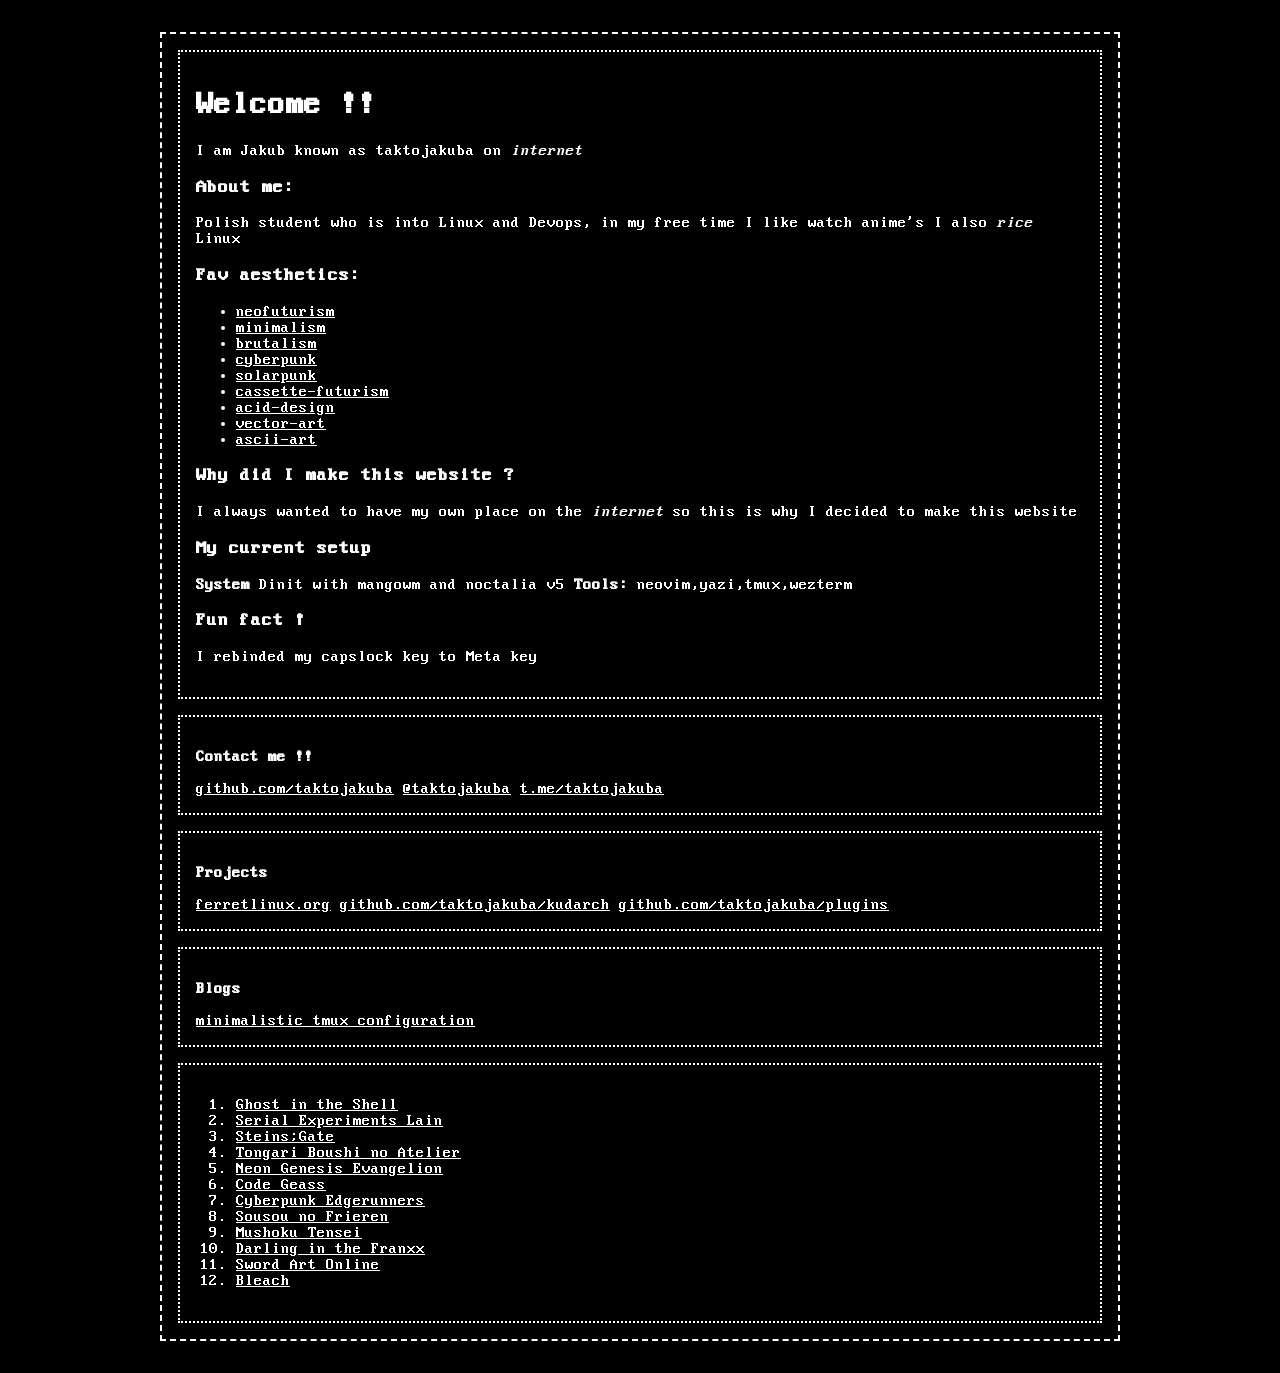
==== index.html @ 1aa22871 "add borders and fix coloring also add links to aesthetics wiki and put them into lsit" ====
<!doctype html>
<html lang="en">
  <head>
      <!-- Font: IBM VGA 8x16 by VileR — https://int10h.org/oldschool-pc-fonts/ — CC BY-SA 4.0 -->
    <meta charset="UTF-8" />
    <meta name="viewport" content="width=device-width, initial-scale=1.0" />
    <title>jsbkgg.space</title>
    <link rel="stylesheet" href="index.css" />
    <link rel="icon" type="image/x-icon" href="assets/icon.svg" />
  </head>
  <body>
    <div class="main-box">
    <div class="sec-box" id="abtme">
      <span><h1>Welcome !!</h1><p>I am Jakub known as taktojakuba on <i>internet</i></p></span>
      <span><h3>About me:</h2><p>Polish student who is into Linux and Devops, in my free time I like watch anime's I also <i>rice</i> Linux</p></span>
      <span><h3>Fav aesthetics:</h2><ul>
        <li><a href="https://aesthetics.fandom.com/wiki/Neo-Futurism" target="_blank">neofuturism</a></li>
        <li><a href="https://aesthetics.fandom.com/wiki/Minimalism" target="_blank">minimalism</a></li>
        <li><a href="https://aesthetics.fandom.com/wiki/Brutalism" target="_blank">brutalism</a></li>
        <li><a href="https://aesthetics.fandom.com/wiki/Cyberpunk" target="_blank">cyberpunk</a></li>
        <li><a href="https://aesthetics.fandom.com/wiki/Solarpunk" target="_blank">solarpunk</a></li>
        <li><a href="https://aesthetics.fandom.com/wiki/Cassette_Futurism" target="_blank">cassette-futurism</a></li>
        <li><a href="https://aesthetics.fandom.com/wiki/Acid_Design" target="_blank">acid-design</a></li>
        <li><a href="https://aesthetics.fandom.com/wiki/Vector_Art" target="_blank">vector-art</a></li>
        <li><a href="https://aesthetics.fandom.com/wiki/ASCII_Art" target="_blank">ascii-art</a></li>
      </ul></span>
      <span><h3>Why did I make this website ?</h1><p>I always wanted to have my own place on the <i>internet</i> so this is why I decided to make this website</p></span>
      <span><h3>My current setup</h3><p><B>System</B> Dinit with mangowm and noctalia v5 <B>Tools:</B> neovim,yazi,tmux,wezterm</p></span>
      <span><h3>Fun fact !</h3><p>I rebinded my capslock key to Meta key </p></span>
    </div>
    <div class="sec-box" id="contacts">
      <span><b><p>Contact me !!</p></b></span>
    <a href="https://github.com/taktojakuba" target="_blank">github.com/taktojakuba</a>
    <a href="https://discordapp.com/users/768727776323829790" target="_blank">@taktojakuba</a>
    <a href="https://t.me/taktojakuba" target="_blank">t.me/taktojakuba</a>
    </div>
    <div class="sec-box" id="projects">
    <span><b><p>Projects</p></b></span>
    <a href="https://ferretlinux.org" target="_blank">ferretlinux.org</a>
    <a href="https://github.com/taktojakuba/kudarch" target="_blank">github.com/taktojakuba/kudarch</a>
    <a href="https://github.com/taktojakuba/plugins" target="_blank">github.com/taktojakuba/plugins</a>
    </div>
    <div class="sec-box" id="blogs">
    <span><b><p>Blogs</p></b></span>
    <a href="./articles/tmux.html">minimalistic tmux configuration</a>
    </div>
    <div class="sec-box" id="anime-list">
    <ol>
      <li><a href="https://anilist.co/anime/339/serial-experiments-lain/" target="_blank">Ghost in the Shell</a></li>
      <li><a href="https://anilist.co/anime/339/serial-experiments-lain/" target="_blank">Serial Experiments Lain</a></li>
      <li><a href="https://anilist.co/anime/9253/SteinsGate/" target="_blank">Steins;Gate</a></li>
      <li><a href="https://anilist.co/anime/147105/Tongari-Boushi-no-Atelier" target="_blank">Tongari Boushi no Atelier</a></li>
      <li><a href="https://anilist.co/anime/30/Shin-Seiki-Evangelion/" target="_blank">Neon Genesis Evangelion</a></li>
      <li><a href="https://anilist.co/anime/1575/Code-Geass-Hangyaku-no-Lelouch/" target="_blank">Code Geass</a></li>
      <li><a href="https://anilist.co/anime/120377/Cyberpunk-Edgerunners/" target="_blank">Cyberpunk Edgerunners</a></li>
      <li><a href="https://anilist.co/anime/154587/Sousou-no-Frieren/" target="_blank">Sousou no Frieren</a></li>
      <li><a href="https://anilist.co/anime/108465/Mushoku-Tensei-Isekai-Ittara-Honki-Dasu/" target="_blank">Mushoku Tensei</a></li>
      <li><a href="https://anilist.co/anime/99423/Darling-in-the-Franxx/" target="_blank">Darling in the Franxx</a></li>
      <li><a href="https://anilist.co/anime/11757/Sword-Art-Online/" target="_blank">Sword Art Online</a></li>
      <li><a href="https://anilist.co/anime/269/BLEACH/" target="_blank">Bleach</a></li>
    </ol>
    </div>
    </div>
  </body>
</html>
---- index.css ----
/* Font: IBM VGA 8x16 by VileR — https://int10h.org/oldschool-pc-fonts/ — CC BY-SA 4.0 */
@font-face {
  font-family: "IBM VGA";
  src: url("./font/IBM_VGA_9x16.woff") format("woff");
  font-weight: normal;
  font-style: normal;
}

:root {
  font-family:
    "IBM VGA", "MS Sans Serif", "Microsoft Sans Serif", Arial, sans-serif;
  font-family: "IBM VGA", "Lucida Console", "Courier New", monospace;
}

* {
  box-sizing: border-box;
}

body {
  margin: 0;
  padding: 2rem;
  background: black;
  color: white;
}

.main-box {
  border: 2px dashed white;
  padding: 1rem;
  max-width: 60rem;
  margin: 0 auto;
  display: flex;
  flex-direction: column;
  gap: 1rem;
}

.sec-box {
  border: 2px dotted white;
  padding: 1rem;
}

a {
  color: white;
}

a:visited {
  color: #aaa;
}
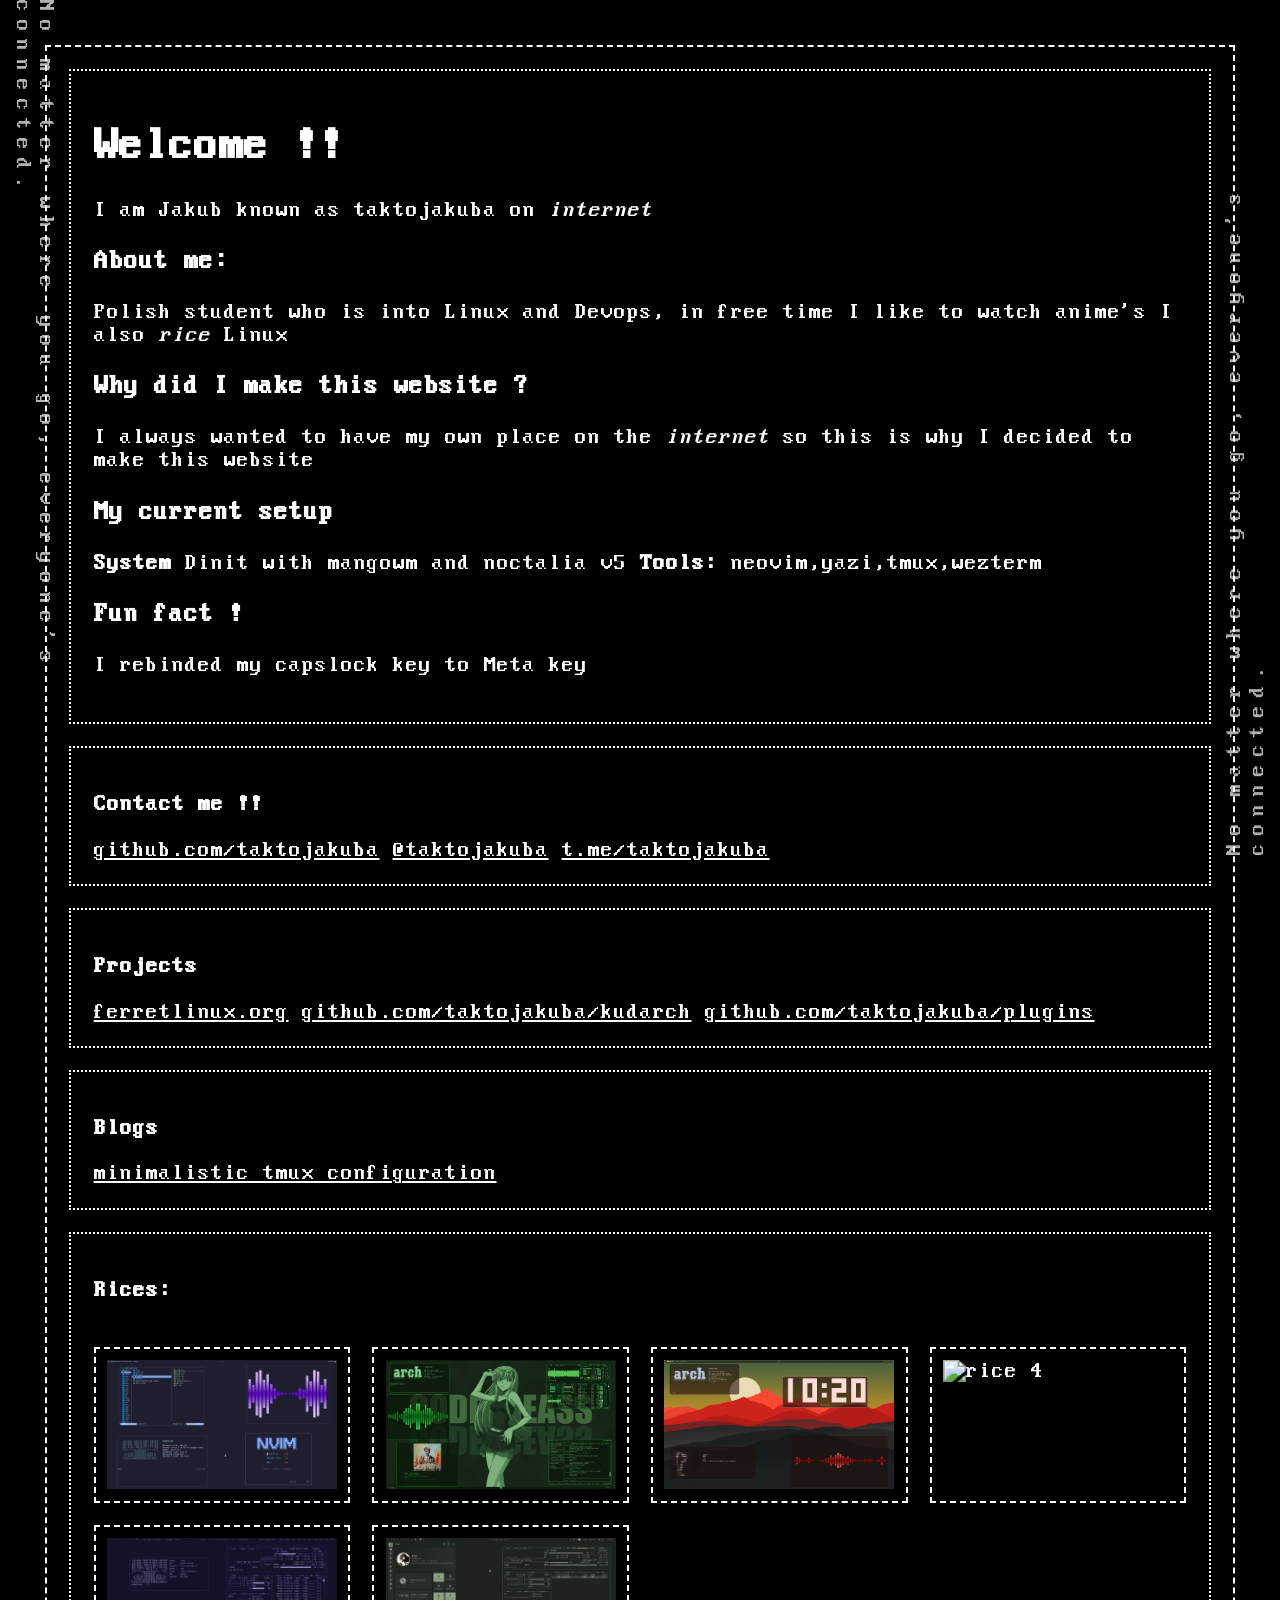
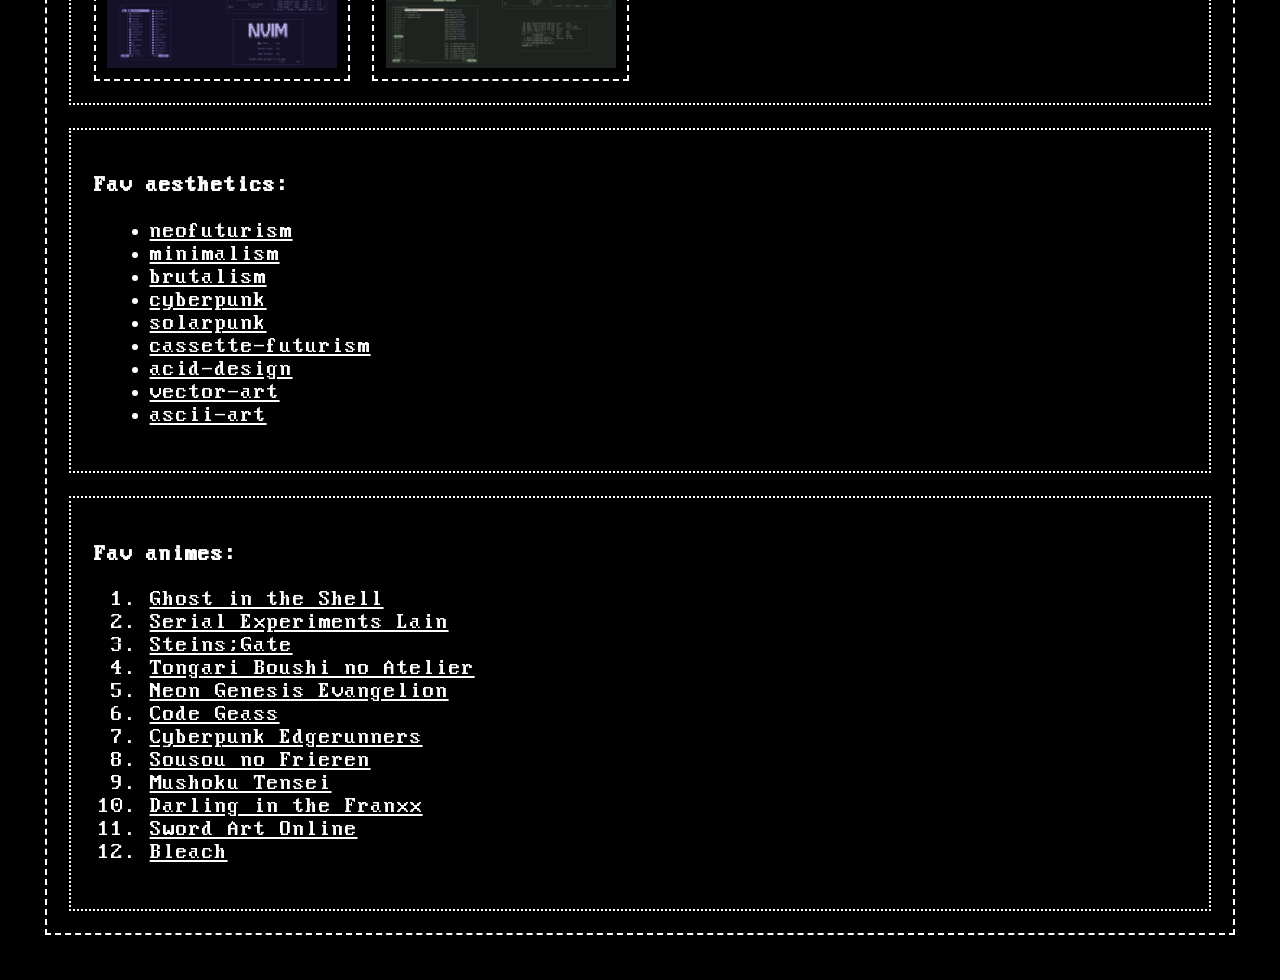
==== commit 47cf33b9: "add sidebars update script and fix img-frames" ====
--- a/index.html
+++ b/index.html
@@ -9,21 +9,12 @@
     <link rel="icon" type="image/x-icon" href="assets/icon.svg" />
   </head>
   <body>
+    <div class="side-text side-left"><span id="quote-left">No matter where you go, everyone's connected.</span></div>
+    <div class="side-text side-right"><span id="quote-right">No matter where you go, everyone's connected.</span></div>
     <div class="main-box">
     <div class="sec-box" id="abtme">
       <span><h1>Welcome !!</h1><p>I am Jakub known as taktojakuba on <i>internet</i></p></span>
-      <span><h3>About me:</h2><p>Polish student who is into Linux and Devops, in my free time I like watch anime's I also <i>rice</i> Linux</p></span>
-      <span><h3>Fav aesthetics:</h2><ul>
-        <li><a href="https://aesthetics.fandom.com/wiki/Neo-Futurism" target="_blank">neofuturism</a></li>
-        <li><a href="https://aesthetics.fandom.com/wiki/Minimalism" target="_blank">minimalism</a></li>
-        <li><a href="https://aesthetics.fandom.com/wiki/Brutalism" target="_blank">brutalism</a></li>
-        <li><a href="https://aesthetics.fandom.com/wiki/Cyberpunk" target="_blank">cyberpunk</a></li>
-        <li><a href="https://aesthetics.fandom.com/wiki/Solarpunk" target="_blank">solarpunk</a></li>
-        <li><a href="https://aesthetics.fandom.com/wiki/Cassette_Futurism" target="_blank">cassette-futurism</a></li>
-        <li><a href="https://aesthetics.fandom.com/wiki/Acid_Design" target="_blank">acid-design</a></li>
-        <li><a href="https://aesthetics.fandom.com/wiki/Vector_Art" target="_blank">vector-art</a></li>
-        <li><a href="https://aesthetics.fandom.com/wiki/ASCII_Art" target="_blank">ascii-art</a></li>
-      </ul></span>
+      <span><h3>About me:</h2><p>Polish student who is into Linux and Devops, in free time I like to watch anime's I also <i>rice</i> Linux</p></span>
       <span><h3>Why did I make this website ?</h1><p>I always wanted to have my own place on the <i>internet</i> so this is why I decided to make this website</p></span>
       <span><h3>My current setup</h3><p><B>System</B> Dinit with mangowm and noctalia v5 <B>Tools:</B> neovim,yazi,tmux,wezterm</p></span>
       <span><h3>Fun fact !</h3><p>I rebinded my capslock key to Meta key </p></span>
@@ -44,7 +35,31 @@
     <span><b><p>Blogs</p></b></span>
     <a href="./articles/tmux.html">minimalistic tmux configuration</a>
     </div>
+    <div class="sec-box" id="gallery">
+      <span><b><p>Rices:</p></b></span>
+      <div class="img-frame"><img src="./assets/rice1.png" alt="rice 1"></div>
+      <div class="img-frame"><img src="./assets/rice2.png" alt="rice 2"></div>
+      <div class="img-frame"><img src="./assets/rice3.png" alt="rice 3"></div>
+      <div class="img-frame"><img src="./assets/rice4.png" alt="rice 4"></div>
+      <div class="img-frame"><img src="./assets/rice5.png" alt="rice 5"></div>
+      <div class="img-frame"><img src="./assets/rice6.png" alt="rice 6"></div>
+    </div>
+    <div class="sec-box" id="aesthetics-list">
+        <span><b><p>Fav aesthetics:</p></b></span>
+      <ul>
+        <li><a href="https://aesthetics.fandom.com/wiki/Neo-Futurism" target="_blank">neofuturism</a></li>
+        <li><a href="https://aesthetics.fandom.com/wiki/Minimalism" target="_blank">minimalism</a></li>
+        <li><a href="https://aesthetics.fandom.com/wiki/Brutalism" target="_blank">brutalism</a></li>
+        <li><a href="https://aesthetics.fandom.com/wiki/Cyberpunk" target="_blank">cyberpunk</a></li>
+        <li><a href="https://aesthetics.fandom.com/wiki/Solarpunk" target="_blank">solarpunk</a></li>
+        <li><a href="https://aesthetics.fandom.com/wiki/Cassette_Futurism" target="_blank">cassette-futurism</a></li>
+        <li><a href="https://aesthetics.fandom.com/wiki/Acid_Design" target="_blank">acid-design</a></li>
+        <li><a href="https://aesthetics.fandom.com/wiki/Vector_Art" target="_blank">vector-art</a></li>
+        <li><a href="https://aesthetics.fandom.com/wiki/ASCII_Art" target="_blank">ascii-art</a></li>
+      </ul></span>
+    </div>
     <div class="sec-box" id="anime-list">
+      <span><b><p>Fav animes:</p></b></span>
     <ol>
       <li><a href="https://anilist.co/anime/339/serial-experiments-lain/" target="_blank">Ghost in the Shell</a></li>
       <li><a href="https://anilist.co/anime/339/serial-experiments-lain/" target="_blank">Serial Experiments Lain</a></li>
@@ -61,5 +76,6 @@
     </ol>
     </div>
     </div>
+    <script src="script.js"></script>
   </body>
 </html>
--- a/index.css
+++ b/index.css
@@ -10,6 +10,7 @@
   font-family:
     "IBM VGA", "MS Sans Serif", "Microsoft Sans Serif", Arial, sans-serif;
   font-family: "IBM VGA", "Lucida Console", "Courier New", monospace;
+  zoom: 140%;
 }
 
 * {
@@ -45,3 +46,48 @@
 a:visited {
   color: #aaa;
 }
+
+.side-text {
+  position: fixed;
+  bottom: 2rem;
+  writing-mode: vertical-rl;
+  letter-spacing: 0.3em;
+  color: white;
+  opacity: 0.7;
+  user-select: none;
+}
+
+.side-left {
+  left: 0.5rem;
+}
+
+.side-right {
+  right: 0.5rem;
+  transform: rotate(180deg);
+}
+
+#gallery {
+  display: grid;
+  grid-template-columns: repeat(4, 1fr);
+  gap: 1rem;
+}
+
+#gallery > span:first-child {
+  grid-column: 1 / -1;
+}
+
+.img-frame {
+  border: 2px dashed white;
+  padding: 0.5rem;
+}
+
+.img-frame img {
+  display: block;
+  max-width: 100%;
+  height: auto;
+  transition: transform 0.5s ease;
+}
+
+.img-frame img:hover {
+  transform: scale(3);
+}
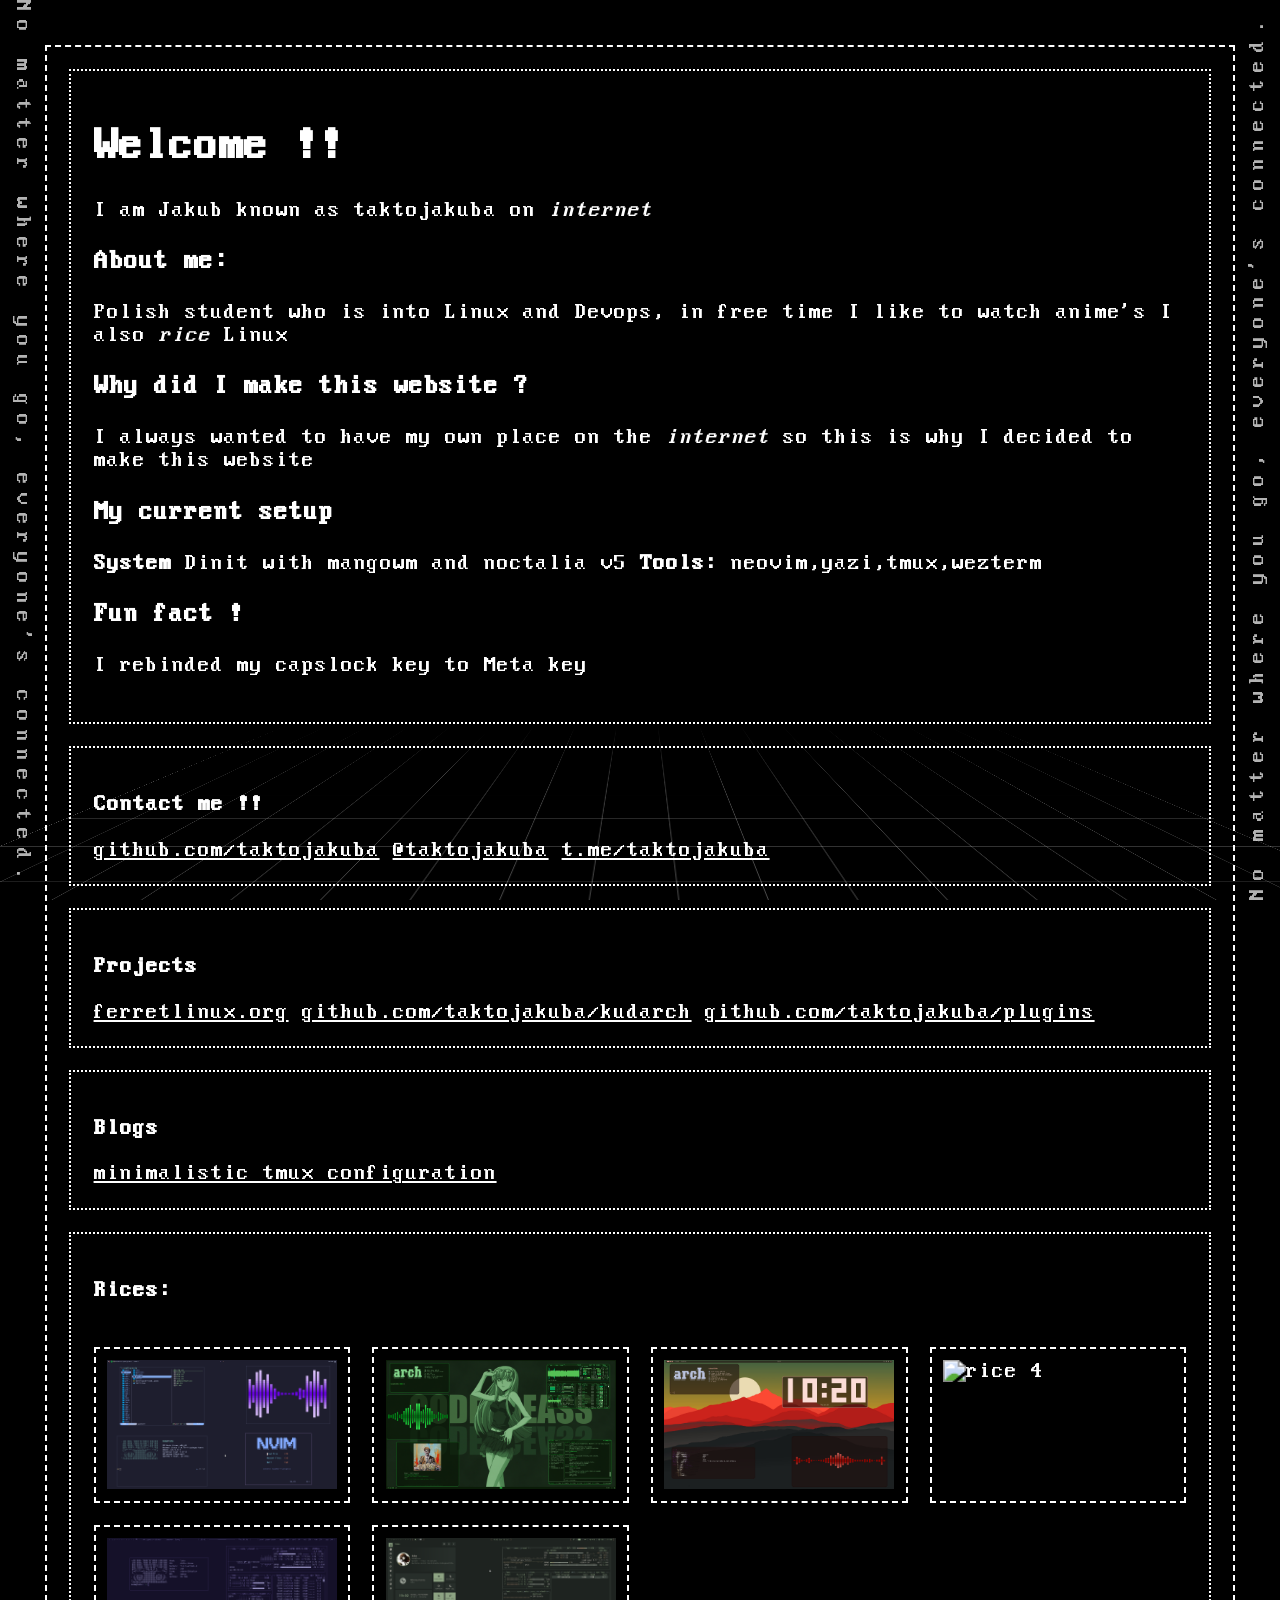
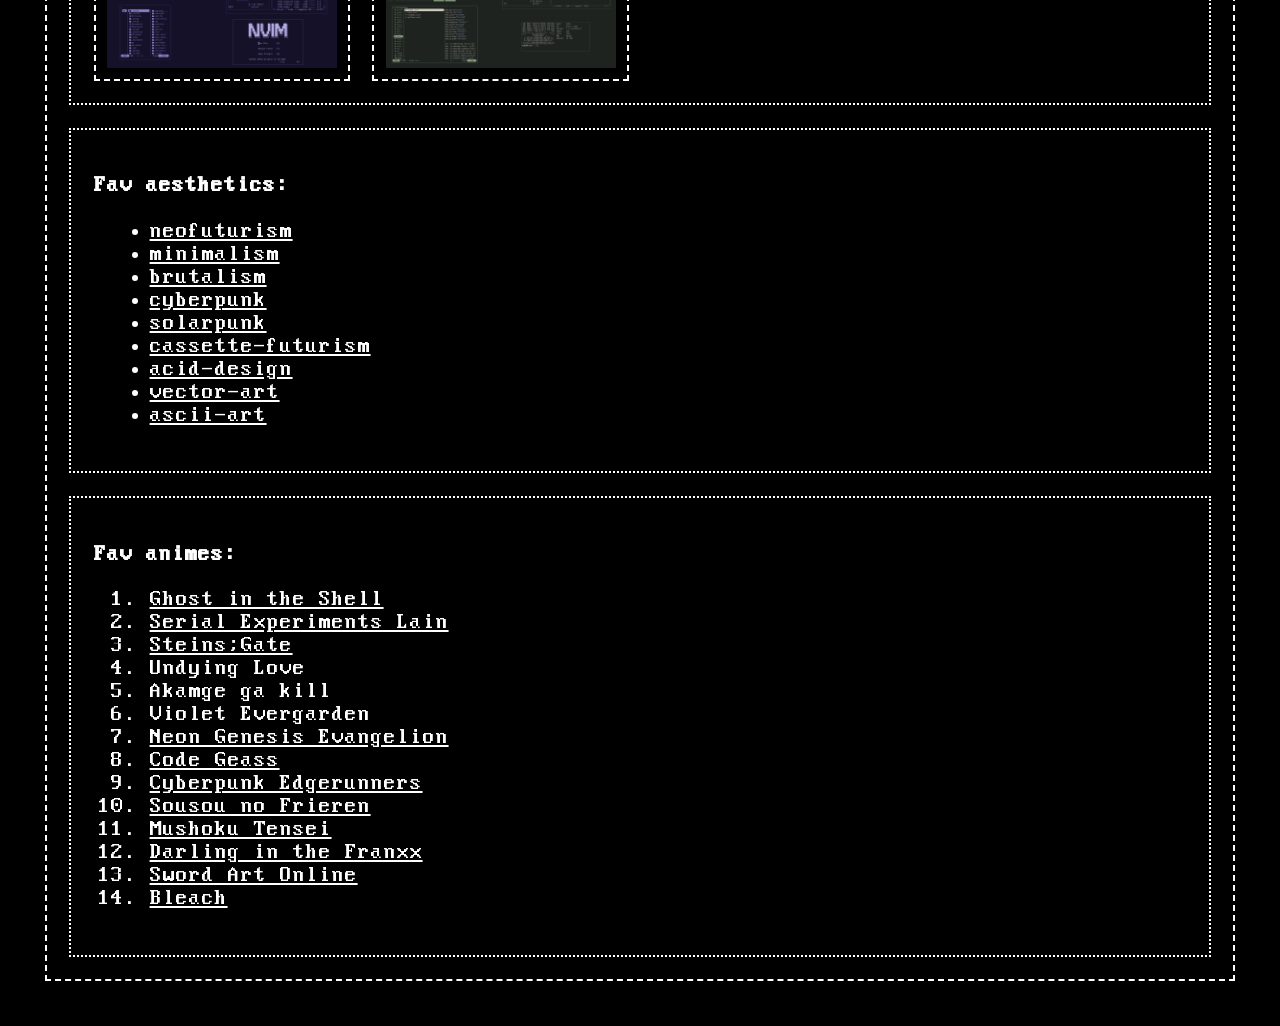
==== commit d56b3d13: "add animes" ====
--- a/index.html
+++ b/index.html
@@ -64,7 +64,9 @@
       <li><a href="https://anilist.co/anime/339/serial-experiments-lain/" target="_blank">Ghost in the Shell</a></li>
       <li><a href="https://anilist.co/anime/339/serial-experiments-lain/" target="_blank">Serial Experiments Lain</a></li>
       <li><a href="https://anilist.co/anime/9253/SteinsGate/" target="_blank">Steins;Gate</a></li>
-      <li><a href="https://anilist.co/anime/147105/Tongari-Boushi-no-Atelier" target="_blank">Tongari Boushi no Atelier</a></li>
+      <li><a>Undying Love</a></li>
+      <li><a>Akamge ga kill</a></li>
+      <li><a>Violet Evergarden</a></li>
       <li><a href="https://anilist.co/anime/30/Shin-Seiki-Evangelion/" target="_blank">Neon Genesis Evangelion</a></li>
       <li><a href="https://anilist.co/anime/1575/Code-Geass-Hangyaku-no-Lelouch/" target="_blank">Code Geass</a></li>
       <li><a href="https://anilist.co/anime/120377/Cyberpunk-Edgerunners/" target="_blank">Cyberpunk Edgerunners</a></li>
--- a/index.css
+++ b/index.css
@@ -24,6 +24,25 @@
   color: white;
 }
 
+body::before {
+  content: "";
+  position: fixed;
+  left: -10%;
+  right: -10%;
+  bottom: 0;
+  height: 60vh;
+  background-image:
+    linear-gradient(rgba(255, 255, 255, 0.3) 1px, transparent 1px),
+    linear-gradient(90deg, rgba(255, 255, 255, 0.3) 1px, transparent 1px);
+  background-size: 64px 64px;
+  transform: perspective(400px) rotateX(60deg);
+  transform-origin: bottom center;
+  -webkit-mask-image: linear-gradient(to top, black 45%, transparent);
+  mask-image: linear-gradient(to top, black 45%, transparent);
+  pointer-events: none;
+  z-index: -1;
+}
+
 .main-box {
   border: 2px dashed white;
   padding: 1rem;
@@ -47,9 +66,29 @@
   color: #aaa;
 }
 
+code {
+  border: 1px dotted white;
+  padding: 0 0.25rem;
+}
+
+kbd {
+  border: 1px dotted white;
+  padding: 0 0.25rem;
+}
+
+pre {
+  border: 2px dashed white;
+  padding: 0.75rem;
+  overflow-x: auto;
+  white-space: pre;
+}
+
 .side-text {
   position: fixed;
-  bottom: 2rem;
+  top: 0;
+  bottom: 0;
+  display: flex;
+  align-items: center;
   writing-mode: vertical-rl;
   letter-spacing: 0.3em;
   color: white;
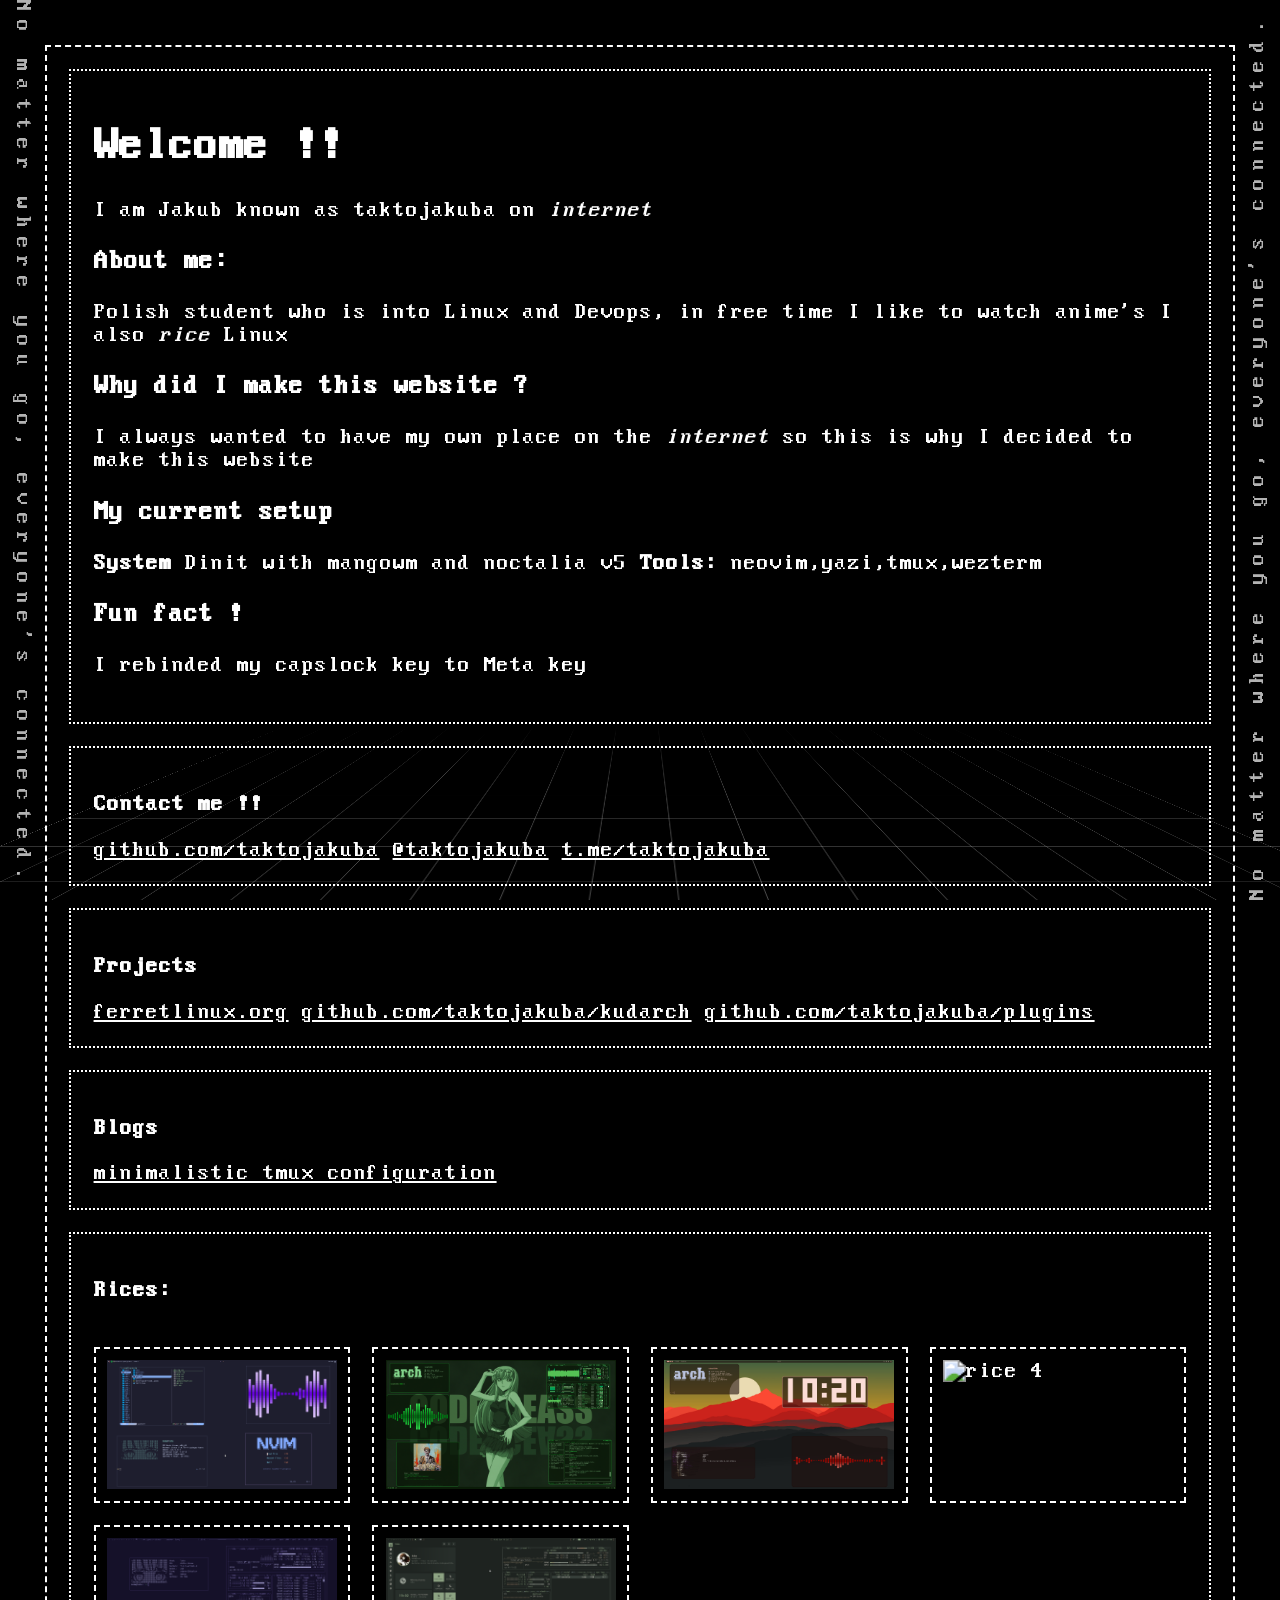
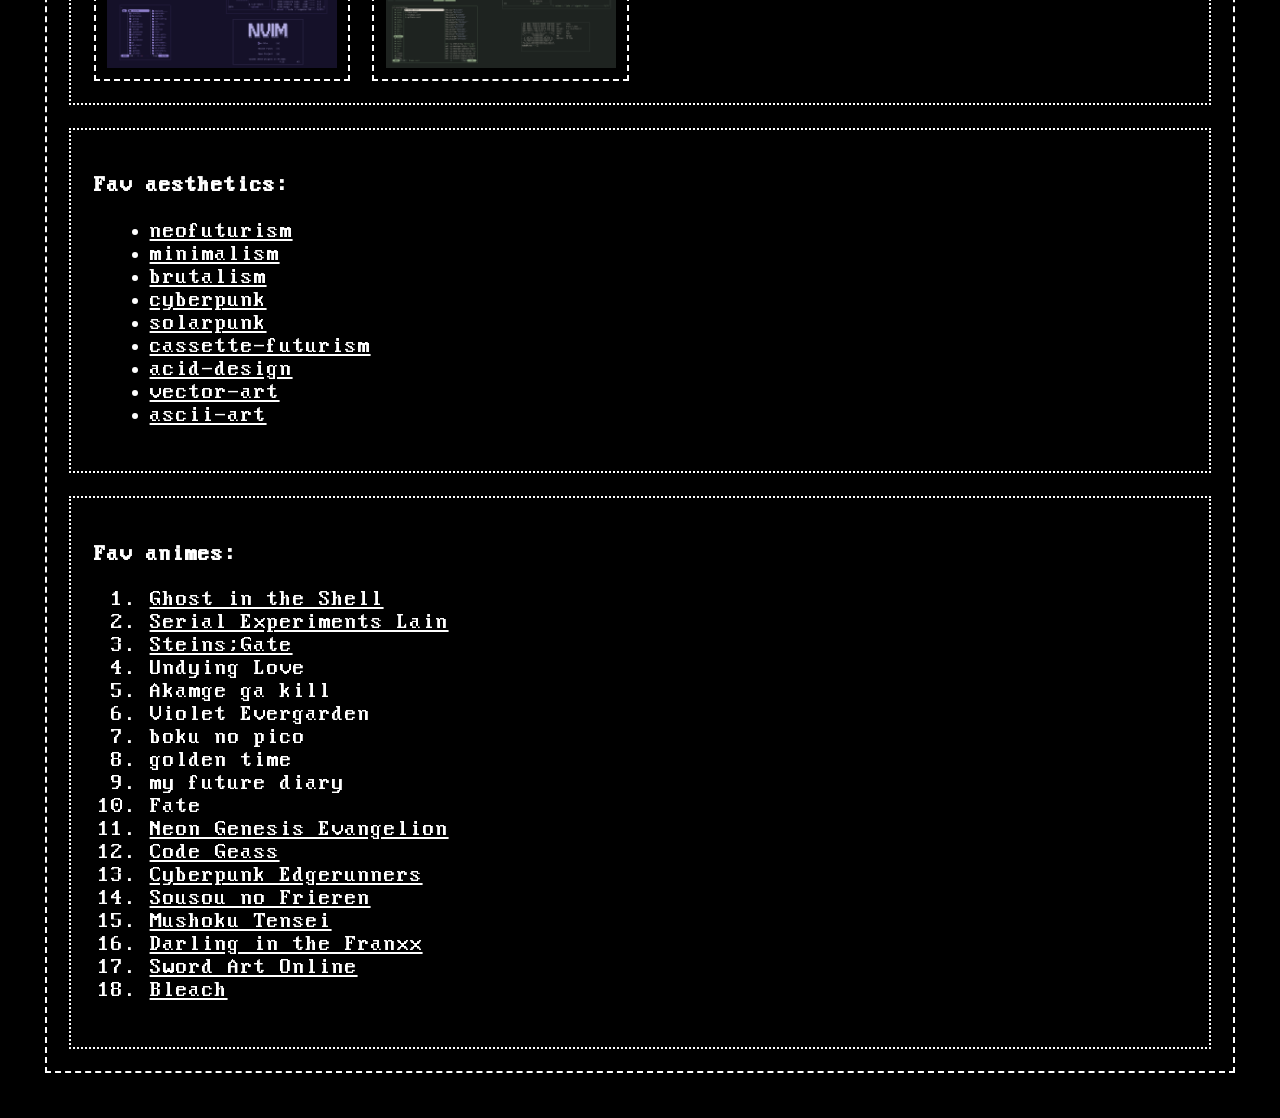
==== commit a1b92b47: "update list" ====
--- a/index.html
+++ b/index.html
@@ -67,6 +67,10 @@
       <li><a>Undying Love</a></li>
       <li><a>Akamge ga kill</a></li>
       <li><a>Violet Evergarden</a></li>
+      <li><a>boku no pico</a></li>
+      <li><a>golden time</a></li>
+      <li><a>my future diary</a></li>
+      <li><a>Fate</a></li>
       <li><a href="https://anilist.co/anime/30/Shin-Seiki-Evangelion/" target="_blank">Neon Genesis Evangelion</a></li>
       <li><a href="https://anilist.co/anime/1575/Code-Geass-Hangyaku-no-Lelouch/" target="_blank">Code Geass</a></li>
       <li><a href="https://anilist.co/anime/120377/Cyberpunk-Edgerunners/" target="_blank">Cyberpunk Edgerunners</a></li>
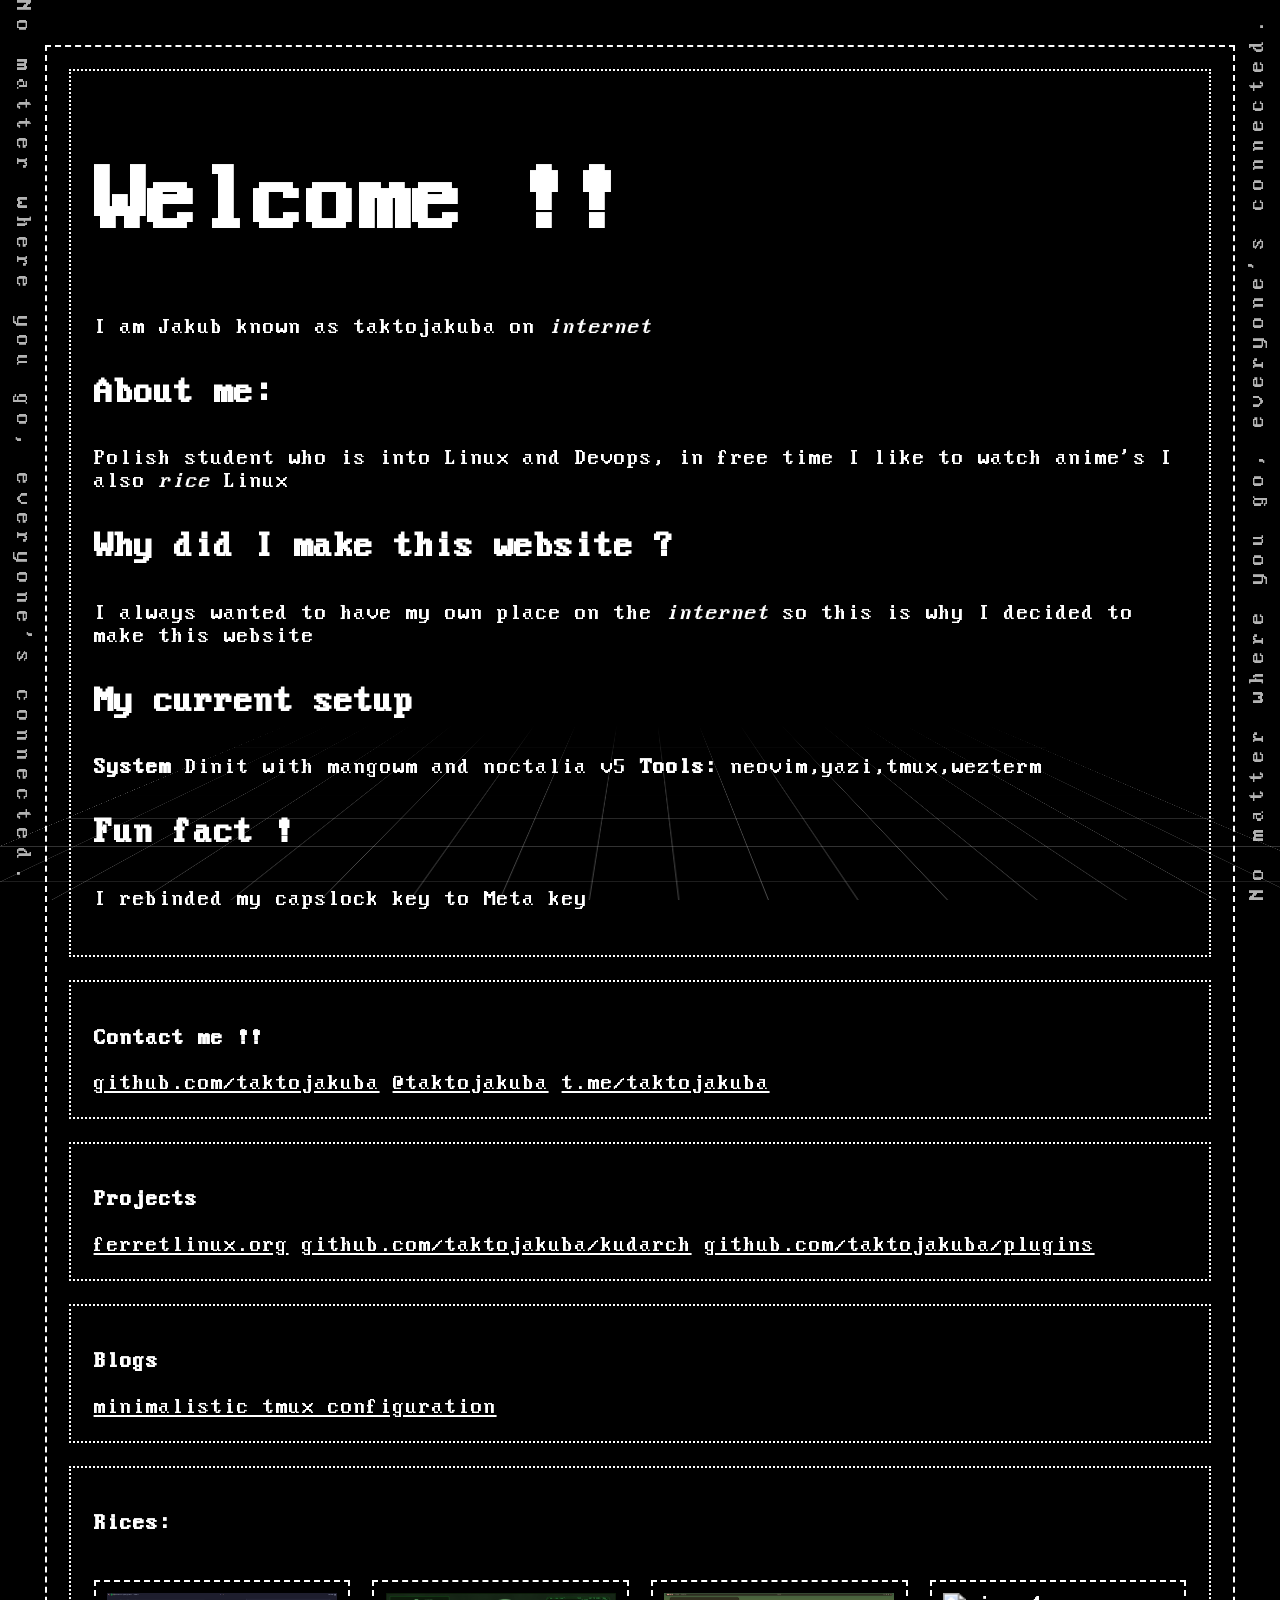
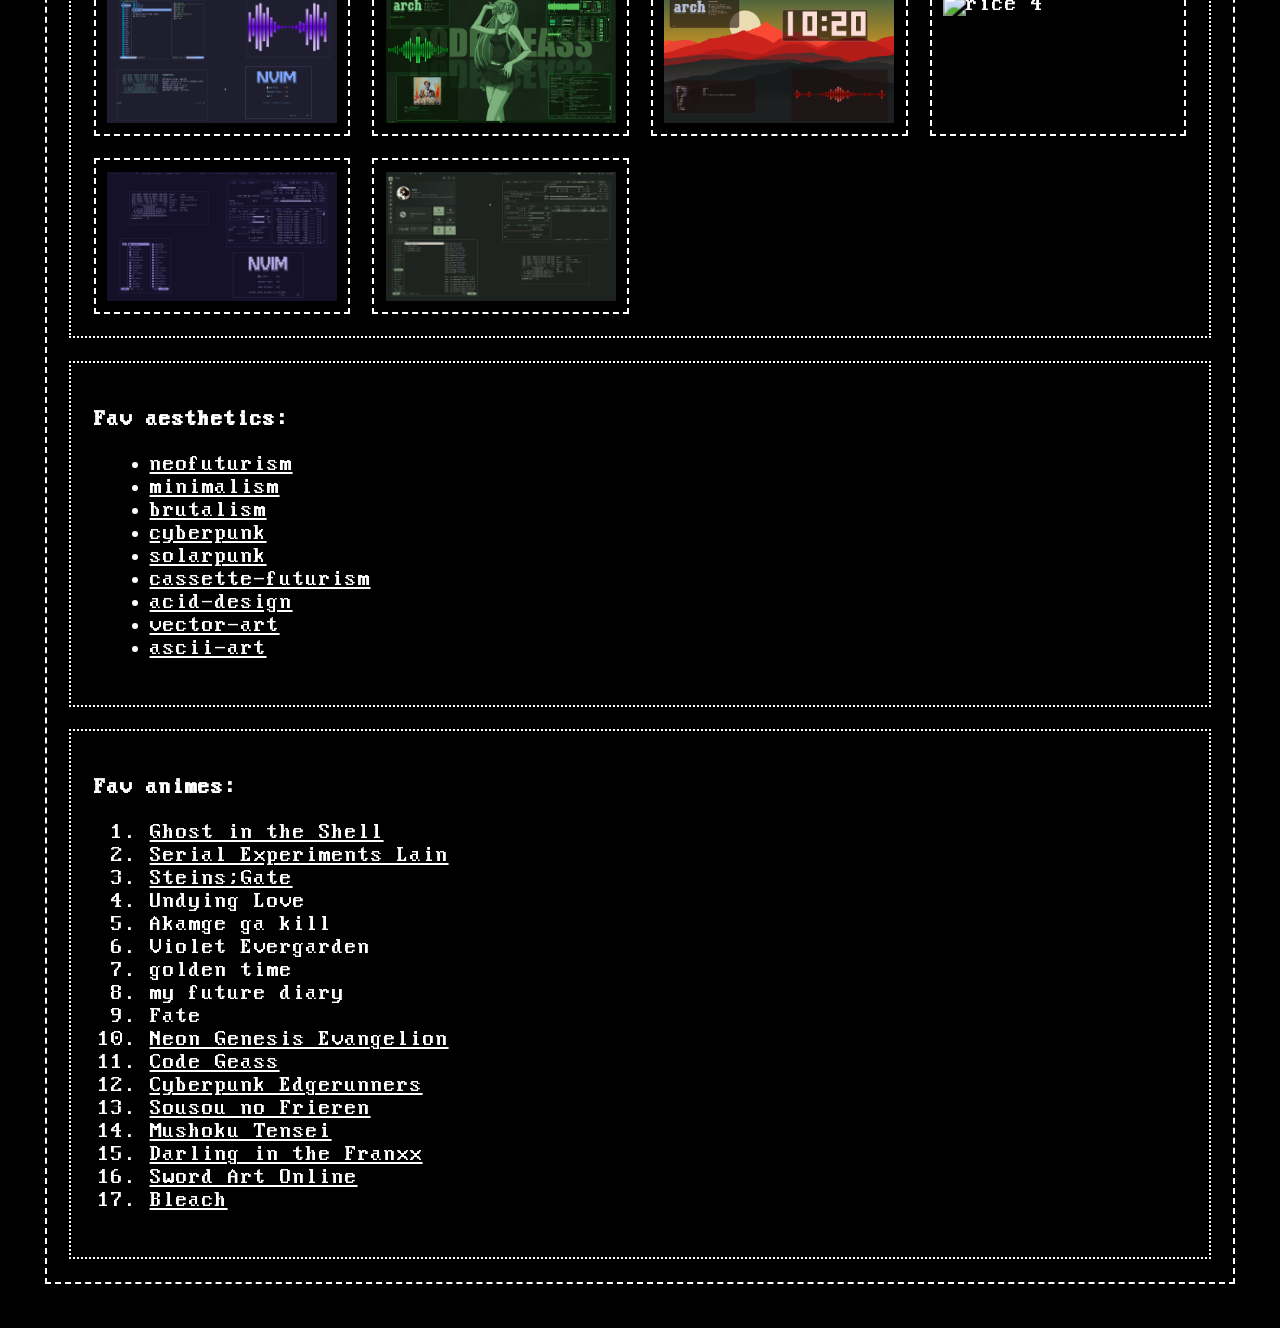
==== commit fd93db65: "fix" ====
--- a/index.html
+++ b/index.html
@@ -67,7 +67,6 @@
       <li><a>Undying Love</a></li>
       <li><a>Akamge ga kill</a></li>
       <li><a>Violet Evergarden</a></li>
-      <li><a>boku no pico</a></li>
       <li><a>golden time</a></li>
       <li><a>my future diary</a></li>
       <li><a>Fate</a></li>
--- a/index.css
+++ b/index.css
@@ -11,6 +11,29 @@
     "IBM VGA", "MS Sans Serif", "Microsoft Sans Serif", Arial, sans-serif;
   font-family: "IBM VGA", "Lucida Console", "Courier New", monospace;
   zoom: 140%;
+
+  /* Golden ratio (1.618) type scale based on 1rem */
+  --fs-1: calc(1rem * 1.618);
+  --fs-2: calc(1rem * 2.618);
+  --fs-3: calc(1rem * 4.236);
+}
+
+h1 {
+  font-size: var(--fs-3);
+}
+
+h2 {
+  font-size: var(--fs-2);
+}
+
+h3 {
+  font-size: var(--fs-1);
+}
+
+h4,
+h5,
+h6 {
+  font-size: 1rem;
 }
 
 * {
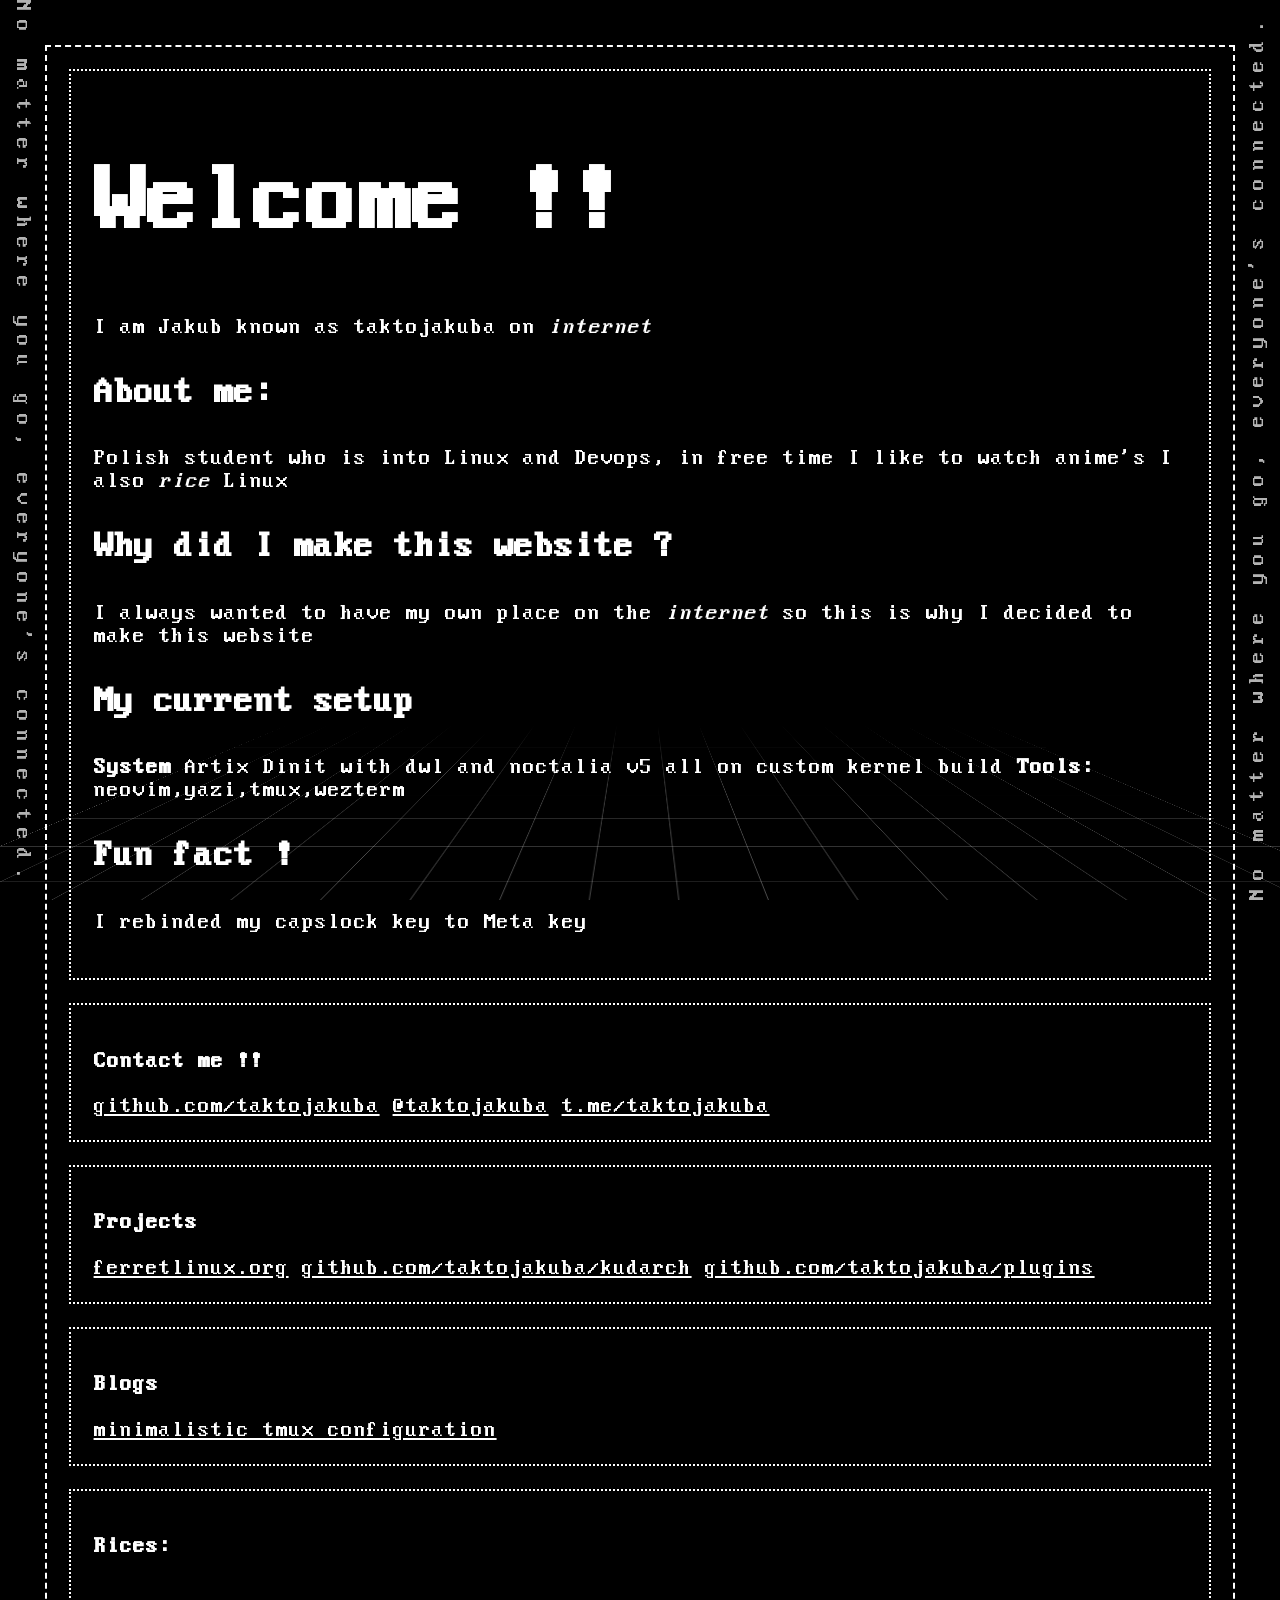
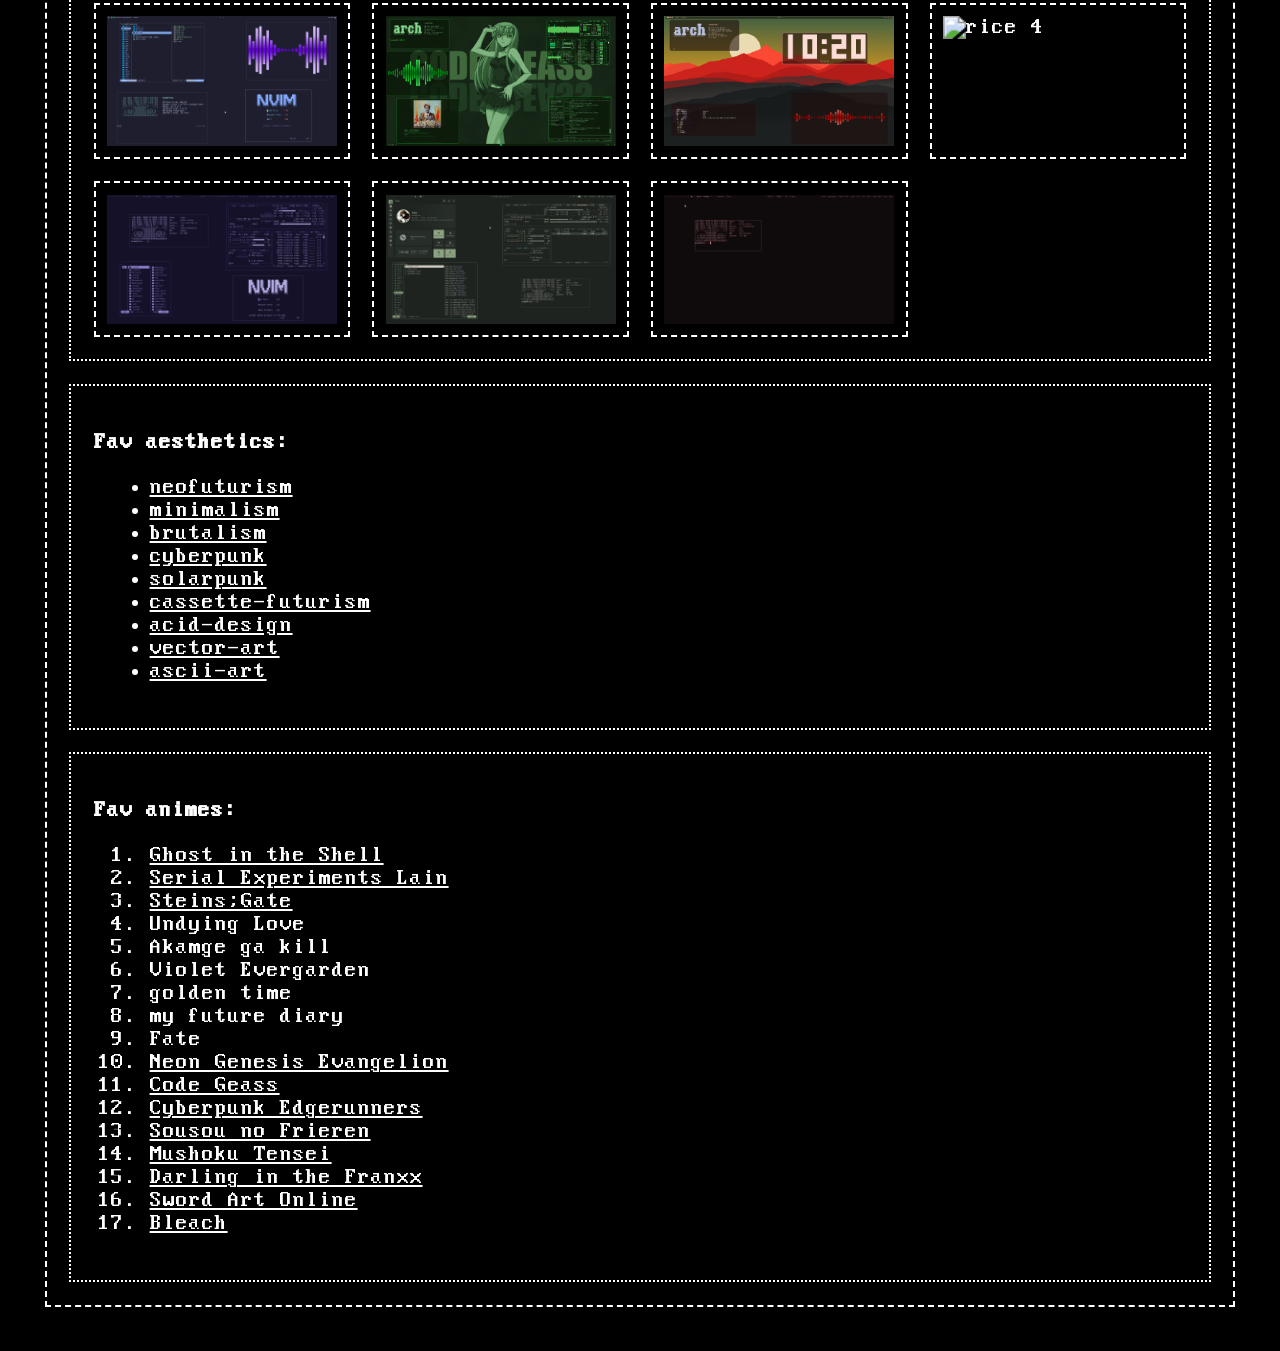
==== commit a52b9fe7: "update" ====
--- a/index.html
+++ b/index.html
@@ -16,7 +16,7 @@
       <span><h1>Welcome !!</h1><p>I am Jakub known as taktojakuba on <i>internet</i></p></span>
       <span><h3>About me:</h2><p>Polish student who is into Linux and Devops, in free time I like to watch anime's I also <i>rice</i> Linux</p></span>
       <span><h3>Why did I make this website ?</h1><p>I always wanted to have my own place on the <i>internet</i> so this is why I decided to make this website</p></span>
-      <span><h3>My current setup</h3><p><B>System</B> Dinit with mangowm and noctalia v5 <B>Tools:</B> neovim,yazi,tmux,wezterm</p></span>
+      <span><h3>My current setup</h3><p><B>System</B> Artix Dinit with dwl and noctalia v5 all on custom kernel build <B>Tools:</B> neovim,yazi,tmux,wezterm</p></span>
       <span><h3>Fun fact !</h3><p>I rebinded my capslock key to Meta key </p></span>
     </div>
     <div class="sec-box" id="contacts">
@@ -43,6 +43,7 @@
       <div class="img-frame"><img src="./assets/rice4.png" alt="rice 4"></div>
       <div class="img-frame"><img src="./assets/rice5.png" alt="rice 5"></div>
       <div class="img-frame"><img src="./assets/rice6.png" alt="rice 6"></div>
+      <div class="img-frame"><img src="./assets/rice7.png" alt="rice 7"></div>
     </div>
     <div class="sec-box" id="aesthetics-list">
         <span><b><p>Fav aesthetics:</p></b></span>
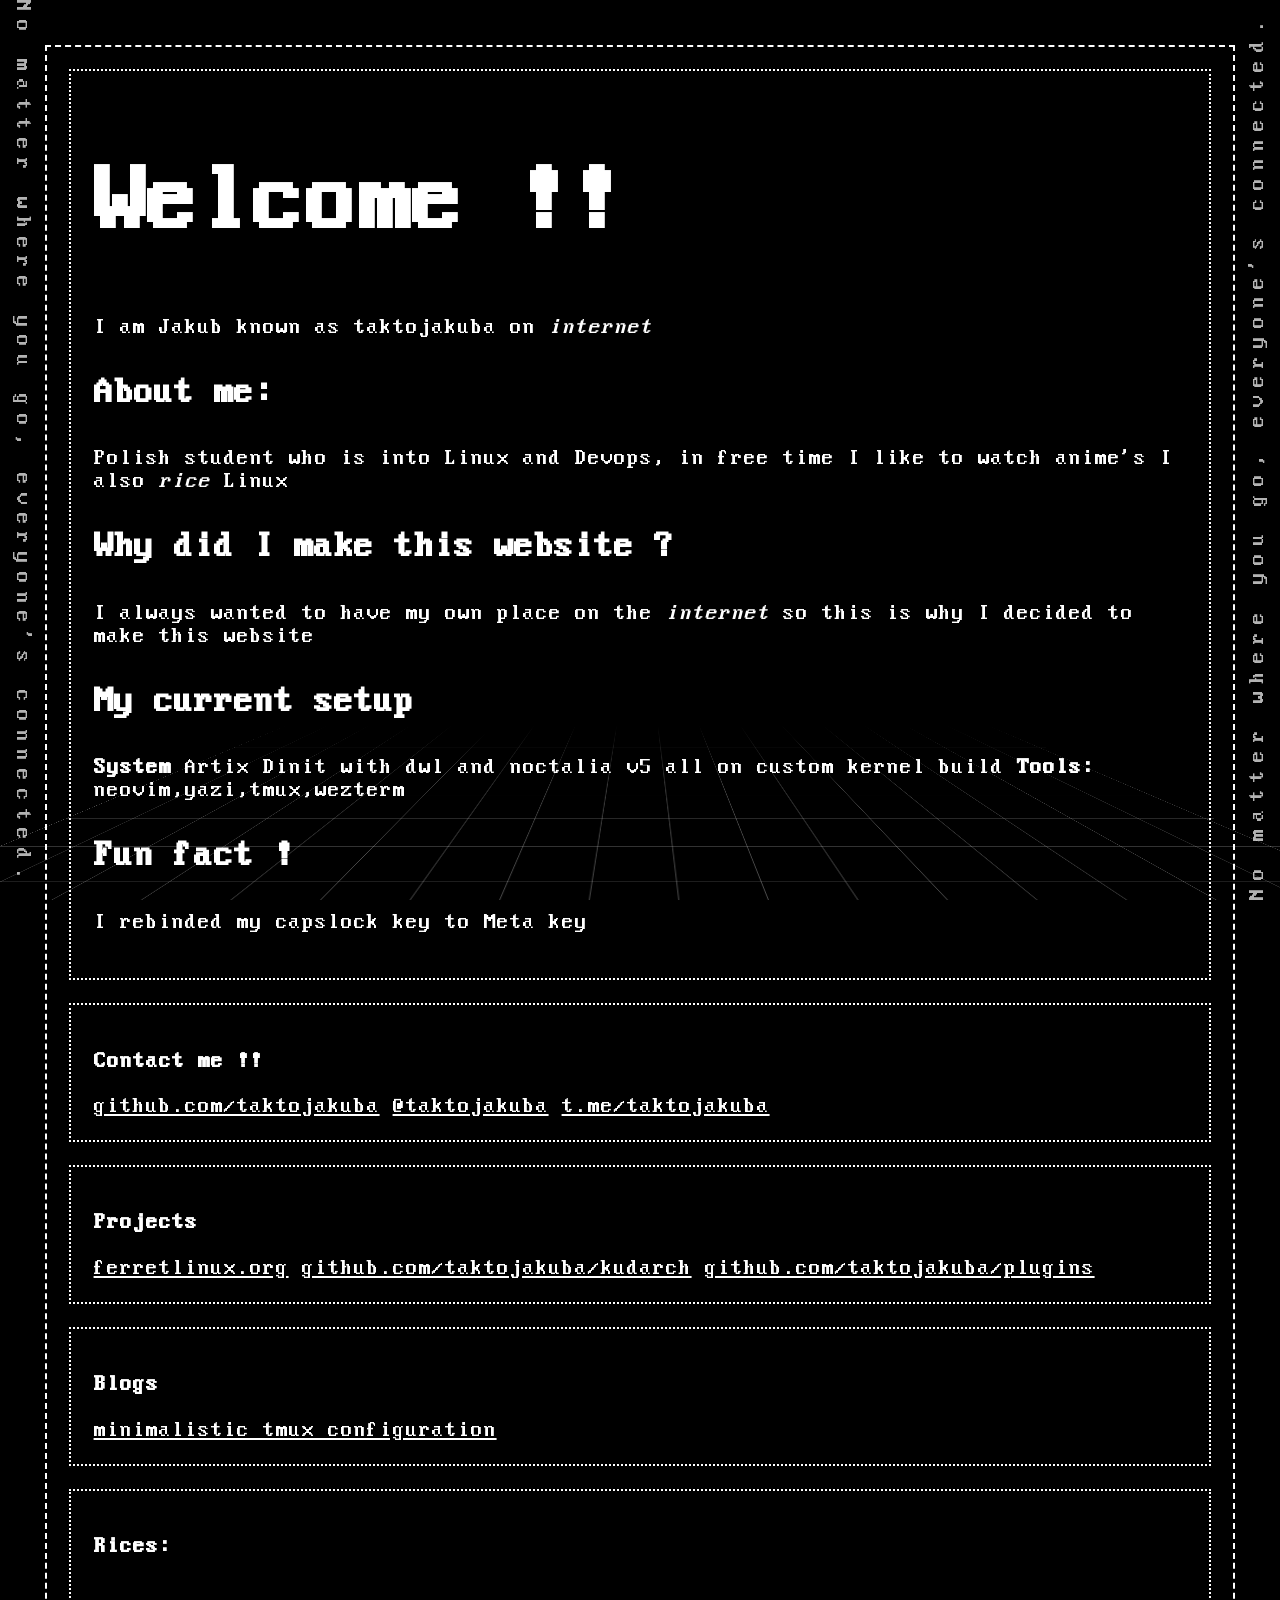
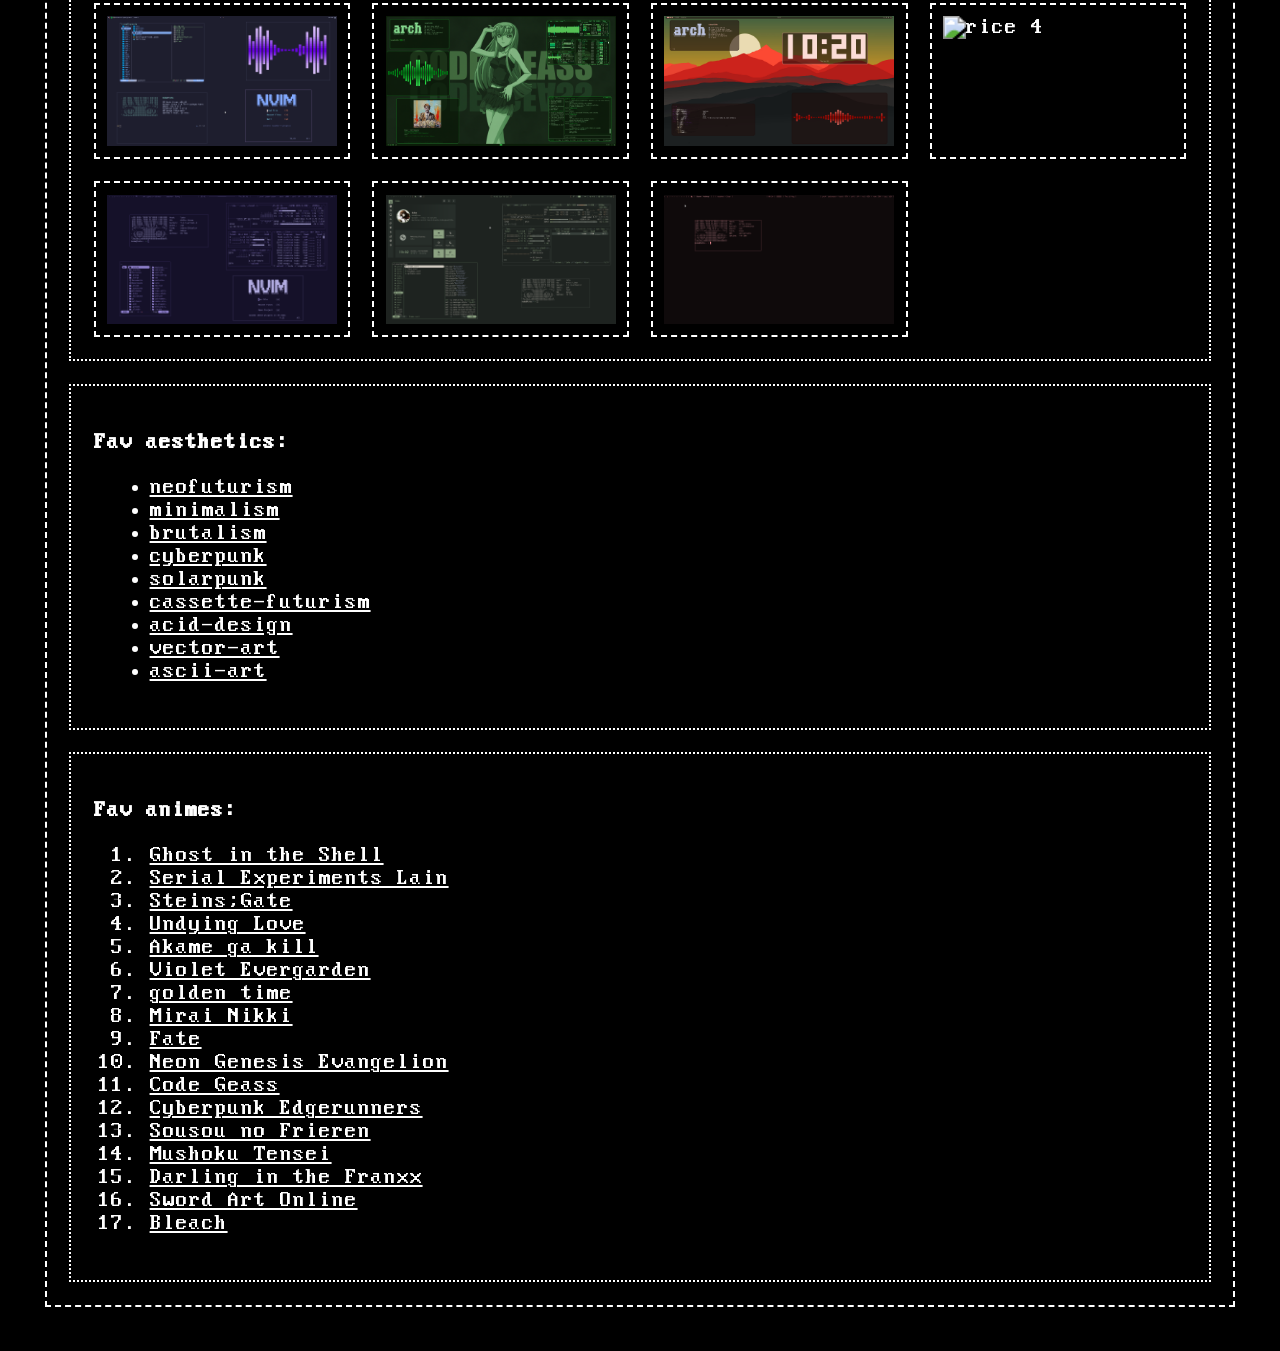
==== commit 9c2ba05d: "fix links" ====
--- a/index.html
+++ b/index.html
@@ -65,12 +65,12 @@
       <li><a href="https://anilist.co/anime/339/serial-experiments-lain/" target="_blank">Ghost in the Shell</a></li>
       <li><a href="https://anilist.co/anime/339/serial-experiments-lain/" target="_blank">Serial Experiments Lain</a></li>
       <li><a href="https://anilist.co/anime/9253/SteinsGate/" target="_blank">Steins;Gate</a></li>
-      <li><a>Undying Love</a></li>
-      <li><a>Akamge ga kill</a></li>
-      <li><a>Violet Evergarden</a></li>
-      <li><a>golden time</a></li>
-      <li><a>my future diary</a></li>
-      <li><a>Fate</a></li>
+      <li><a href="https://anilist.co/anime/11499/Sankarea-Undying-Love/staff" target="_blank">Undying Love</a></li>
+      <li><a href="https://anilist.co/anime/20613/Akame-ga-Kill/" target="_blank">Akame ga kill</a></li>
+      <li><a href="https://anilist.co/anime/21827/Violet-Evergarden/" target="_blank">Violet Evergarden</a></li>
+      <li><a href="https://anilist.co/anime/17895/Golden-Time/" target="_blank">golden time</a></li>
+      <li><a href="anilist.co/anime/10620/Mirai-Nikki/" target="_blank">Mirai Nikki</a></li>
+      <li><a href="https://anilist.co/anime/356/Fatestay-night/" target="_blank">Fate</a></li>
       <li><a href="https://anilist.co/anime/30/Shin-Seiki-Evangelion/" target="_blank">Neon Genesis Evangelion</a></li>
       <li><a href="https://anilist.co/anime/1575/Code-Geass-Hangyaku-no-Lelouch/" target="_blank">Code Geass</a></li>
       <li><a href="https://anilist.co/anime/120377/Cyberpunk-Edgerunners/" target="_blank">Cyberpunk Edgerunners</a></li>
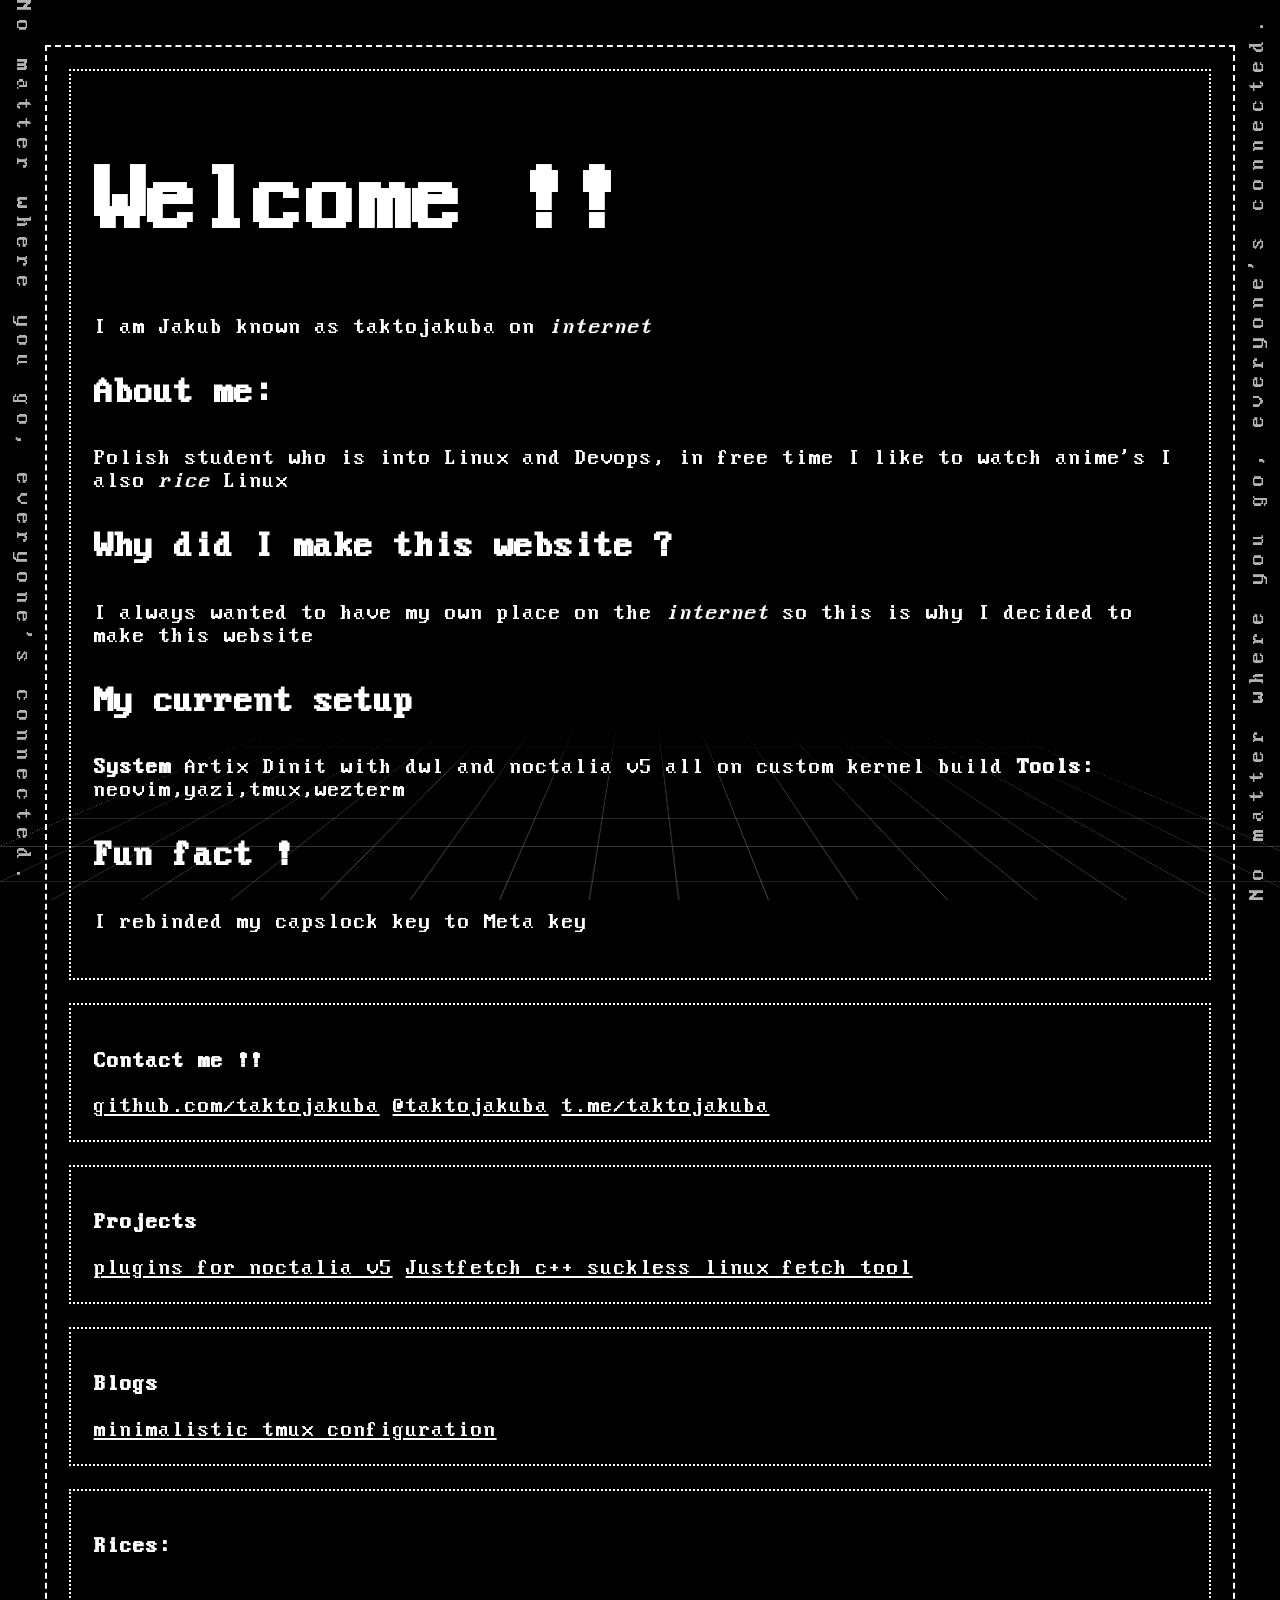
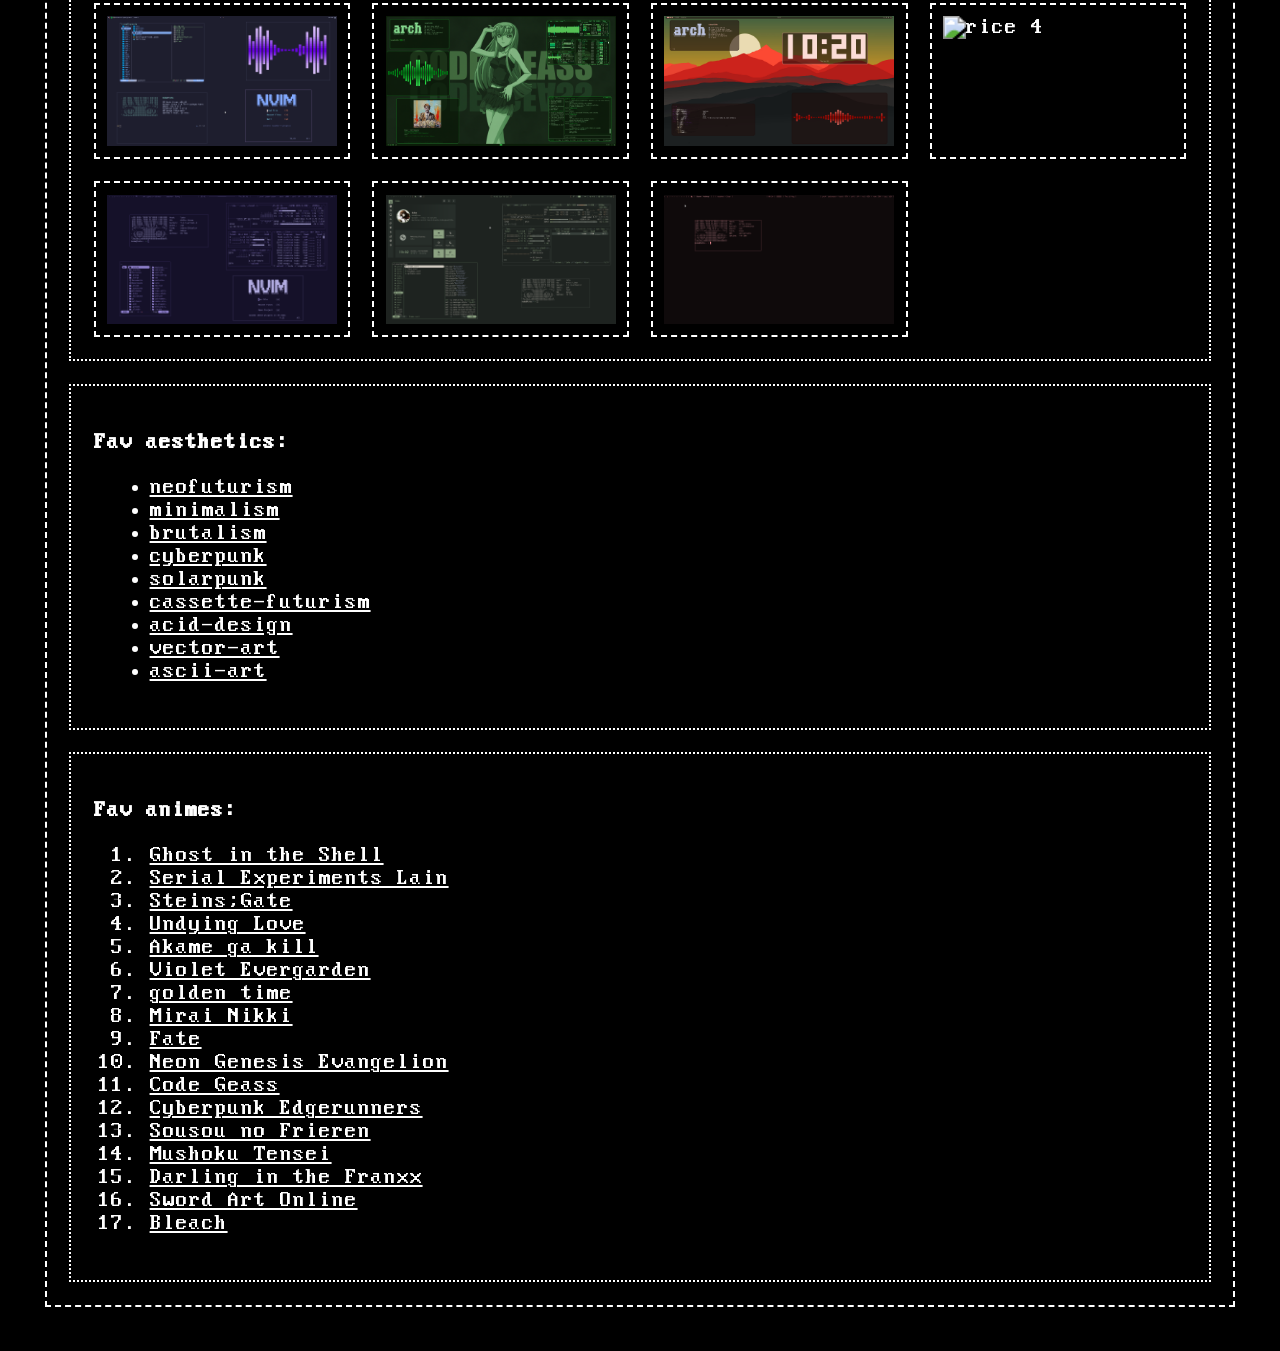
==== commit 0da6cf7a: "update" ====
--- a/index.html
+++ b/index.html
@@ -27,9 +27,8 @@
     </div>
     <div class="sec-box" id="projects">
     <span><b><p>Projects</p></b></span>
-    <a href="https://ferretlinux.org" target="_blank">ferretlinux.org</a>
-    <a href="https://github.com/taktojakuba/kudarch" target="_blank">github.com/taktojakuba/kudarch</a>
-    <a href="https://github.com/taktojakuba/plugins" target="_blank">github.com/taktojakuba/plugins</a>
+    <a href="https://github.com/taktojakuba/plugins" target="_blank">plugins for noctalia v5</a>
+    <a href="https://github.com/taktojakuba/Justfetch" target="_blank">Justfetch c++ suckless linux fetch tool</a>
     </div>
     <div class="sec-box" id="blogs">
     <span><b><p>Blogs</p></b></span>
